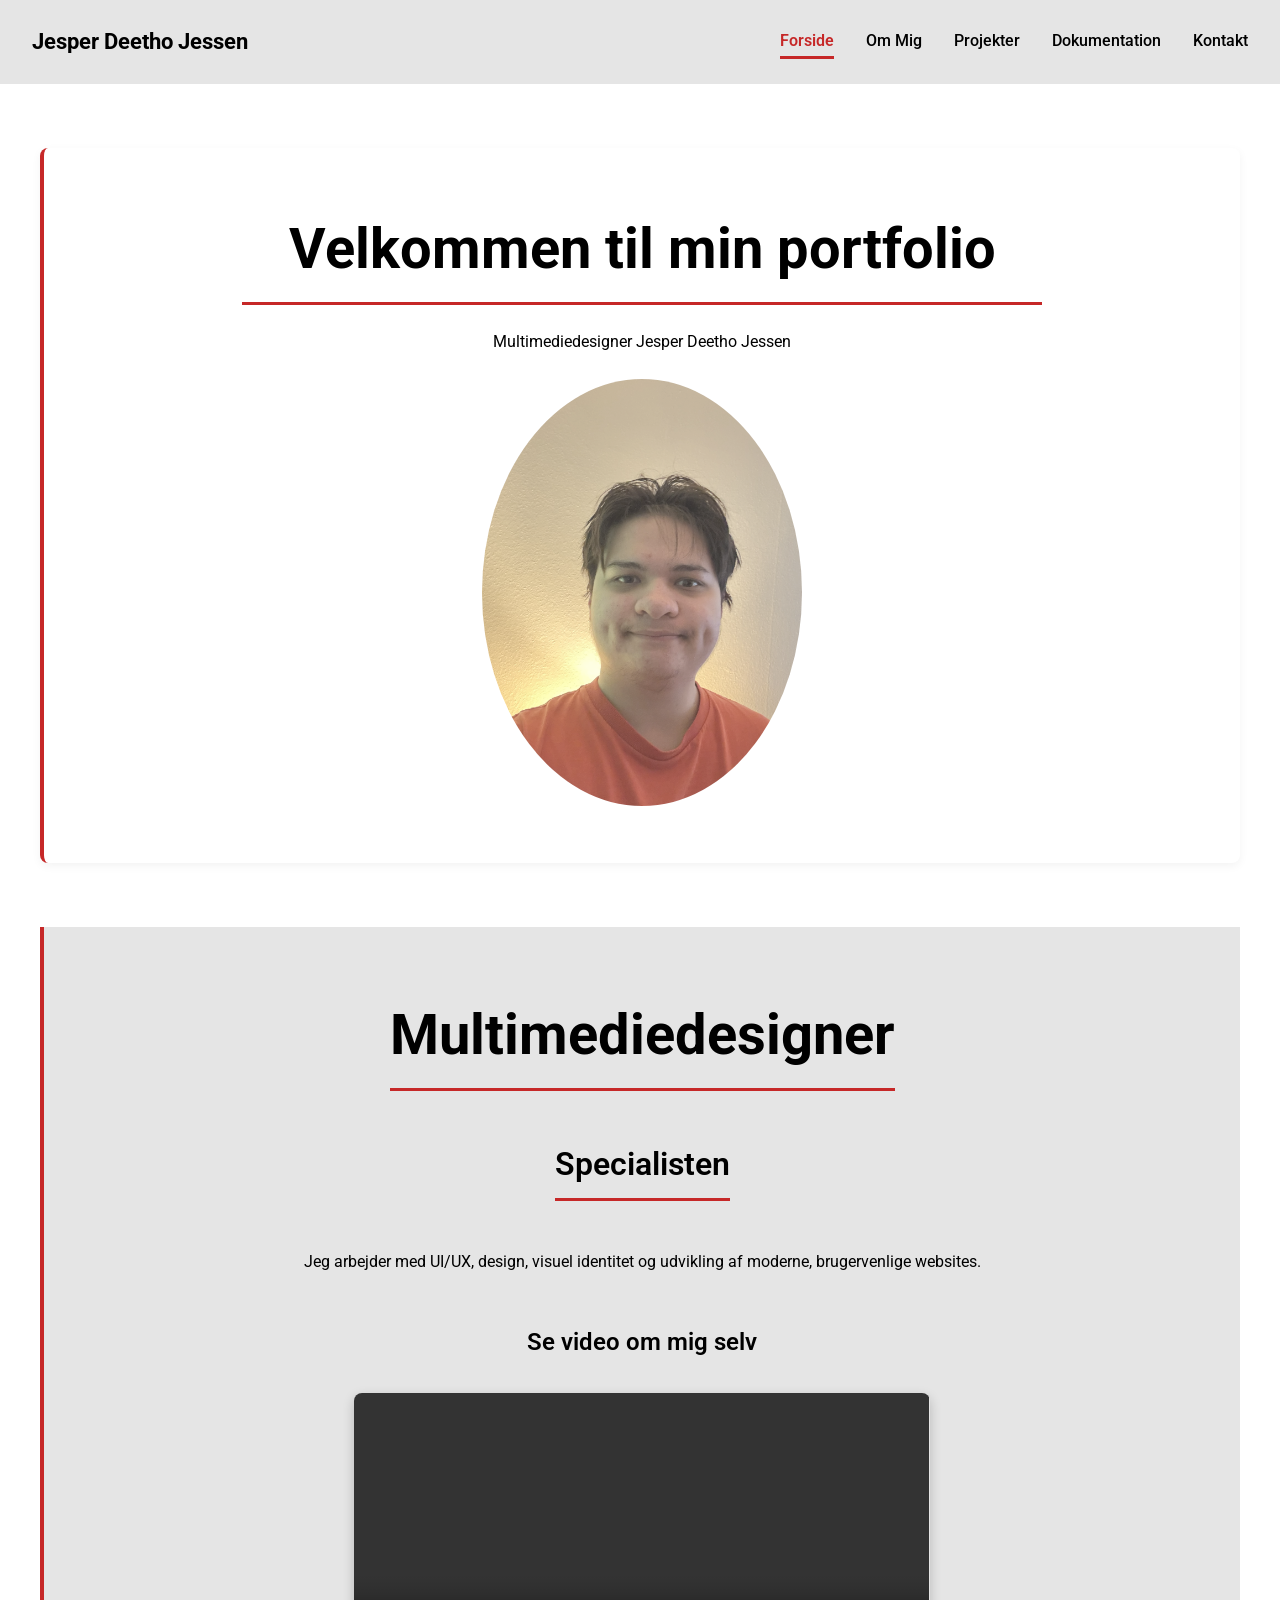
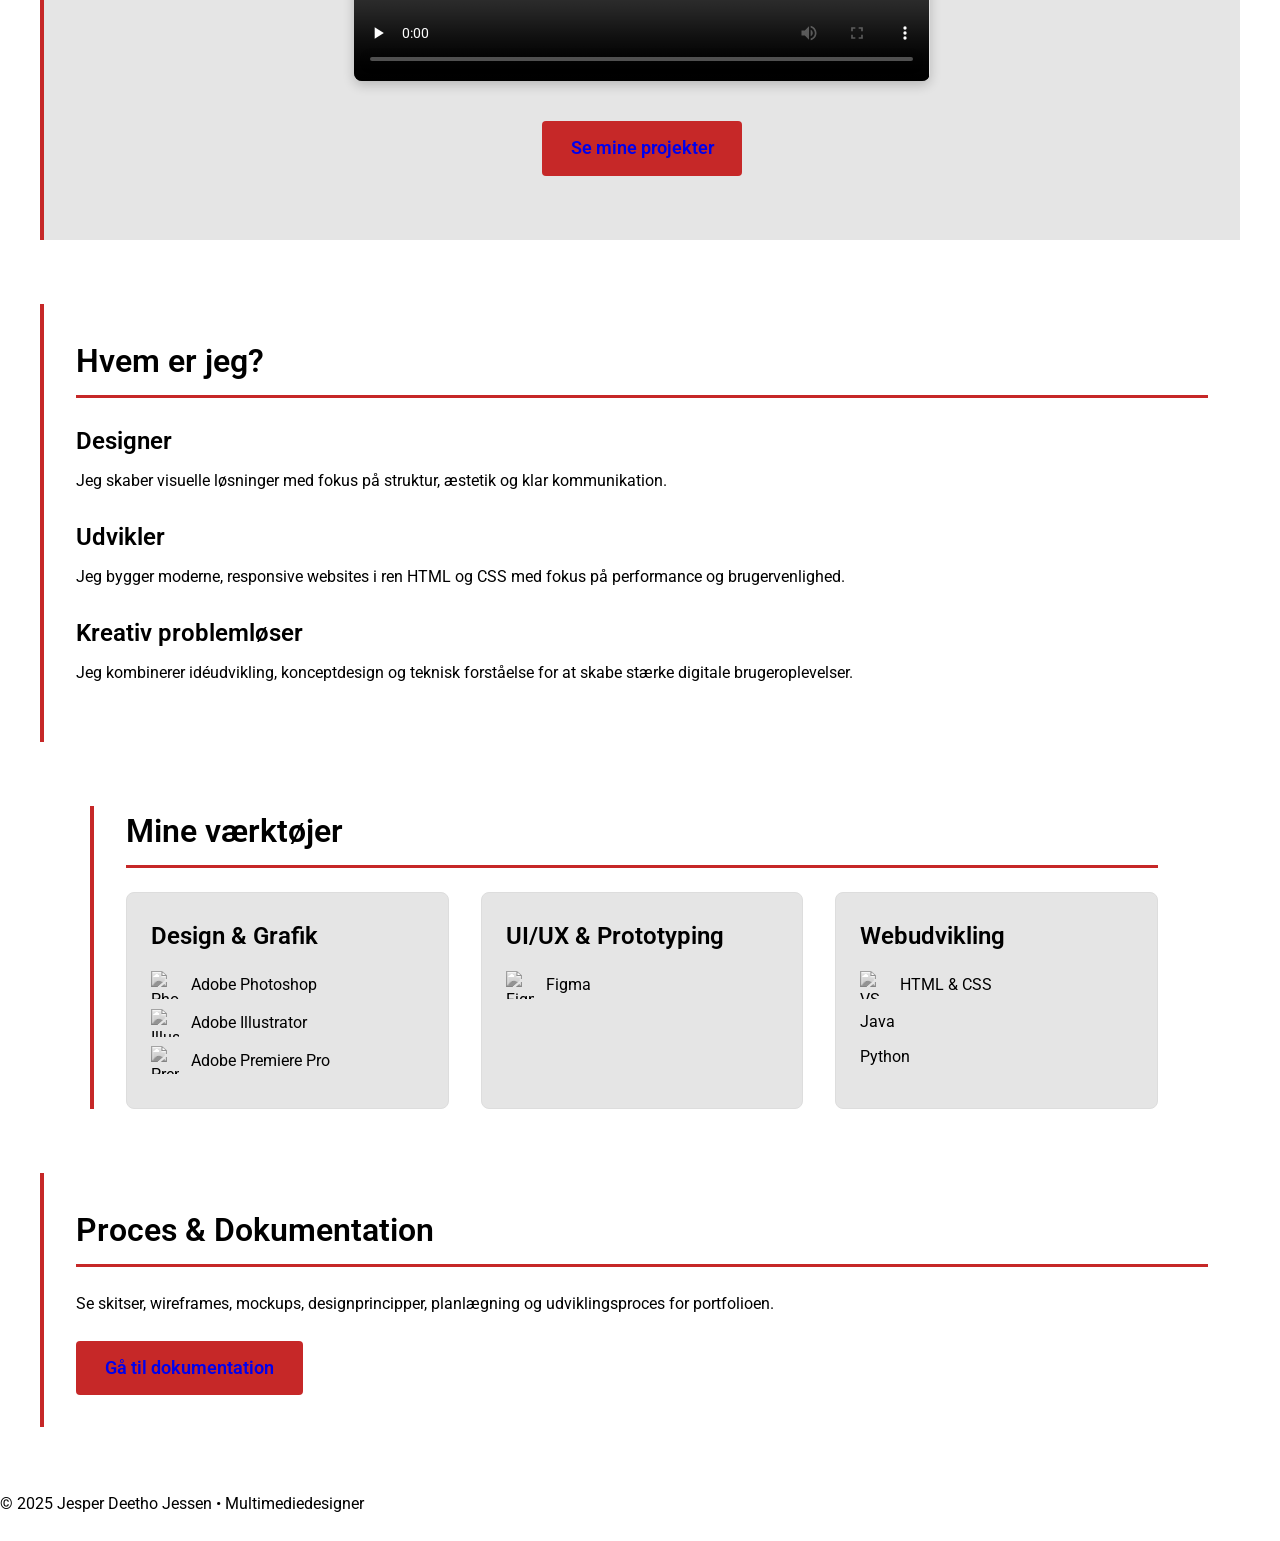
==== html/index.html @ dd0ae9c0 "Første semester eksamensopgave - 2024 portfolie upload" ====
<!DOCTYPE html>
<html lang="en">
  <head>
    <meta charset="UTF-8" />
    <meta name="viewport" content="width=device-width, initial-scale=1.0" />
    <!-- Ref til Google Fonts-->
    <link rel="preconnect" href="https://fonts.googleapis.com" />
    <link rel="preconnect" href="https://fonts.gstatic.com" crossorigin />
    <link
      href="https://fonts.googleapis.com/css2?family=Public+Sans:ital,wght@0,100..900;1,100..900&family=Roboto:ital,wght@0,100..900;1,100..900&display=swap"
      rel="stylesheet"
    />
    <link rel="stylesheet" href="../css/style.css" />

    <title>Forside</title>
  </head>

  <body>
    <header>
      <div class="logo">
        <a href="index.html">Jesper Deetho Jessen</a>
      </div>

      <div class="navigation">
        <a href="index.html" class="active">Forside</a>
        <a href="om-mig.html">Om Mig</a>
        <a href="projekter.html">Projekter</a>
        <a href="dokumentation.html">Dokumentation</a>
        <a href="kontakt.html">Kontakt</a>
      </div>
    </header>

    <section>
      <div class="banner">
        <h1>Velkommen til min portfolio</h1>
        <p>Multimediedesigner Jesper Deetho Jessen</p>
        <img src="../billeder/mig.png" alt="Portrætbillede af mig" />
      </div>
    </section>

    <main>
      <section class="hero">
        <div class="video">
          <h1>Multimediedesigner</h1>
          <h2>Specialisten</h2>
          <p>
            Jeg arbejder med UI/UX, design, visuel identitet og udvikling af
            moderne, brugervenlige websites.
          </p>

          <h3>Se video om mig selv</h3>

          <video controls preload="none" aria-label="video om mig selv">
            <source src="../video/selv-video.mp4" type="video/mp4" />
          </video>

          <a href="projekter.html" class="btn-primary">Se mine projekter</a>
        </div>
      </section>

      <section class="about">
        <div class="section-header">
          <h2>Hvem er jeg?</h2>
        </div>

        <div class="about-grid">
          <article>
            <h3>Designer</h3>
            <p>
              Jeg skaber visuelle løsninger med fokus på struktur, æstetik og
              klar kommunikation.
            </p>
          </article>

          <article>
            <h3>Udvikler</h3>
            <p>
              Jeg bygger moderne, responsive websites i ren HTML og CSS med
              fokus på performance og brugervenlighed.
            </p>
          </article>

          <article>
            <h3>Kreativ problemløser</h3>
            <p>
              Jeg kombinerer idéudvikling, konceptdesign og teknisk forståelse
              for at skabe stærke digitale brugeroplevelser.
            </p>
          </article>
        </div>
      </section>

      <section class="værktøjer">
        <!-- ikoner er hentet fra ChatGPT-->
        <div class="section-header">
          <h2>Mine værktøjer</h2>
        </div>

        <div class="tools-grid">
          <article class="tool-card">
            <h3>Design & Grafik</h3>
            <ul class="tool-list">
              <li>
                <img
                  src="https://cdn.jsdelivr.net/gh/devicons/devicon/icons/photoshop/photoshop-plain.svg"
                  alt="Photoshop ikon"
                />
                Adobe Photoshop
              </li>
              <li>
                <img
                  src="https://cdn.jsdelivr.net/gh/devicons/devicon/icons/illustrator/illustrator-plain.svg"
                  alt="Illustrator ikon"
                />
                Adobe Illustrator
              </li>
              <li>
                <img
                  src="https://cdn.jsdelivr.net/gh/devicons/devicon/icons/premierepro/premierepro-original.svg"
                  alt="Premiere Pro ikon"
                />
                Adobe Premiere Pro
              </li>
            </ul>
          </article>

          <article class="tool-card">
            <h3>UI/UX & Prototyping</h3>
            <ul class="tool-list">
              <li>
                <img
                  src="https://cdn.jsdelivr.net/gh/devicons/devicon/icons/figma/figma-original.svg"
                  alt="Figma ikon"
                />
                Figma
              </li>
            </ul>
          </article>

          <article class="tool-card">
            <h3>Webudvikling</h3>
            <ul class="tool-list">
              <li>
                <img
                  src="https://cdn.jsdelivr.net/gh/devicons/devicon/icons/vscode/vscode-original.svg"
                  alt="VS Code ikon"
                />
                HTML & CSS
              </li>
              <li>Java</li>
              <li>Python</li>
            </ul>
          </article>
        </div>
      </section>

      <section class="dokumentation-link">
        <h2>Proces & Dokumentation</h2>
        <p>
          Se skitser, wireframes, mockups, designprincipper, planlægning og
          udviklingsproces for portfolioen.
        </p>
        <a href="dokumentation.html" class="btn-primary"
          >Gå til dokumentation</a
        >
      </section>
    </main>

    <footer>
      <p>© 2025 Jesper Deetho Jessen • Multimediedesigner</p>
    </footer>
  </body>
</html>
---- css/style.css ----
*,
*::before,
*::after {
  margin: 0;
  padding: 0;
  box-sizing: border-box;
}

/* Smooth scrolling for anchor links */
html {
  scroll-behavior: smooth;
}

/* Her definerer vi variabler, som vi kan genbruge i hele CSS-filen.
Det gør det super nemt at ændre f.eks. farver eller skrifttyper. */
:root {
  /*Primære farver */
  --sort: #000; /* brødtekst og titler */
  --koksgrå: #1a1a1a; /* tekst på mørke baggrund */
  --lys-grå: #e5e5e5; /* sektioner, paneler */
  --hvid: #fff; /* primær baggrund */

  /* Accent farver */
  --rød: #c62828; /* Primær knapper og links */
  --grøn: #2e7d32; /* Hover knapper og links */
  --max-width: 1200px;
  --font-stack: "Roboto", "Franklin Gothic Medium", Tahoma, sans-serif;
}

/* hele sidens indhold*/
body {
  font-family: var(--font-stack);
  color: var(--sort);
  background-color: var(--hvid);
  line-height: 1.6;
  font-size: 16px;
  scroll-behavior: smooth;
}

/* Header og container til at centrere indholdet */
header {
  display: flex;
  background: var(--lys-grå);
  justify-content: space-between;
  align-items: center;
  padding: 1.5rem 2rem;
  position: sticky;
  top: 0;
  z-index: 100; /* Sørger for, at headeren ligger ovenover alt andet indhold */
}

.container {
  display: flex;
  flex-wrap: wrap;
  max-width: 1200px;
  margin: 0 auto;
  padding: 0 2rem;
}

/* Standard sektioner */
section {
  margin: 4rem auto;
  padding: 2rem;
  max-width: var(--max-width);
  border-left: 4px solid var(--rød);
}

/* Ensartede white-box sektioner */
section:not(.hero):not(.banner):not(.værktøjer):not(.about):not(
    .dokumentation-link
  ) {
  background: var(--hvid);
  border-radius: 8px;
  box-shadow: 0 3px 10px rgba(0, 0, 0, 0.05);
}

/* Overskrifter */
section h1,
section h2 {
  border-bottom: 3px solid var(--rød);
  padding-bottom: 0.5rem;
  margin-bottom: 1.5rem;
}

/* Navigation */
.navigation {
  display: flex;
  gap: 2rem;
}

.navigation a {
  color: var(--sort);
  font-weight: 500;
  text-decoration: none;
  position: relative;
  padding-bottom: 2px;
  transition: color 0.25s ease-in-out;
}

/* Hover underline */
.navigation a::after {
  content: "";
  position: absolute;
  left: 0;
  bottom: -3px;
  width: 0%;
  height: 3px;
  background: var(--rød);
  transition: width 0.25s ease-in-out;
}

.navigation a:hover {
  color: var(--rød);
}

.navigation a:hover::after {
  width: 100%;
}

/* Active state */
.navigation a.active {
  color: var(--rød);
  font-weight: 600;
}

.navigation a.active::after {
  width: 100%;
}

.værktøjer {
  margin: 4rem auto;
  max-width: 1100px;
  padding: 0 2rem;
}

.tools-grid {
  display: grid;
  grid-template-columns: repeat(auto-fit, minmax(260px, 1fr));
  gap: 2rem;
}

.tool-card {
  background: var(--lys-grå);
  padding: 1.5rem;
  border-radius: 8px;
  border: 1px solid #ddd;
}

.tool-card h3 {
  margin-bottom: 1rem;
}

.tool-list li {
  list-style: none;
  display: flex;
  align-items: center;
  gap: 0.75rem;
  margin-bottom: 0.6rem;
}

.tool-list img {
  width: 28px;
  height: 28px;
  filter: grayscale(1);
  transition: 0.25s;
}

.tool-list img:hover {
  filter: grayscale(0);
  transform: scale(1.1);
}

.logo {
  display: flex;
}

.logo a {
  text-decoration: none;
  color: var(--sort);
  font-size: 1.4rem;
  font-weight: 700;
}

.btn-primary {
  display: inline-block;
  background: var(--rød);
  padding: 0.8rem 1.8rem;
  border-radius: 4px;
  font-size: 18px;
  text-decoration: none;
  font-weight: 600;
  transition: 0.2s ease-in-out;
}

.btn-primary:hover {
  background: var(--grøn);
}

.btn-secondary {
  display: inline-block;
  background: var(--grøn);
  color: var(--hvid);
  padding: 0.8rem 1.8rem;
  border-radius: 4px;
  font-size: 18px;
  text-decoration: none;
  font-weight: 600;
  transition: 0.2s ease-in-out;
}

.btn-secondary:hover {
  background: var(--rød);
}

.hero {
  position: relative;
  min-height: 70vh;
  display: flex;
  align-items: center;
  justify-content: center;
  background: var(--lys-grå);
  overflow: hidden;
}

.banner {
  max-width: 800px;
  margin: 25px auto;
  text-align: center;
}

.banner img {
  width: 100%;
  max-width: 320px;
  height: auto;
  opacity: 0.8;
  border-radius: 50%;
  object-fit: cover;
  margin: 1rem auto 0;
  display: block;
}

/* Skriften */
h1 {
  font-size: 56px;
  font-weight: 700;
  margin-bottom: 1rem;
}

h2 {
  font-size: 32px;
  font-weight: 600;
  margin-bottom: 1rem;
}

h3 {
  font-size: 24px;
  font-weight: 600;
  margin-bottom: 0.5rem;
}

p {
  font-size: 16px;
  margin-bottom: 1.5rem;
}

a {
  position: relative;
}

a::after {
  content: "";
  position: absolute;
  bottom: -2px;
  left: 0;
  width: 0;
  height: 2px;
  background: var(--rød);
  transition: width 0.3s;
}

a:hover::after {
  width: 100%;
}

/* Video sektion */
.video {
  position: relative;
  text-align: center;
  padding: 2rem;
  z-index: 1;
  display: flex;
  flex-direction: column;
  align-items: center;
  gap: 1.5rem;
  max-width: 900px;
  margin: 0 auto;
}

.video video {
  width: 85%;
  max-width: 650px;
  height: auto;
  border-radius: 8px;
  box-shadow: 0 4px 12px rgba(0, 0, 0, 0.2);
  transition: transform 0.3s ease;
  display: block;
}

/* Når videoen afspilles */
.video video:fullscreen {
  width: 100%;
  max-width: none;
}

.video .btn-primary {
  margin-top: 1rem;
}

.card-image {
  width: 100%;
  height: 180px;
  object-fit: cover;
  border-radius: 6px;
}

/* === Mobiloptimering === */
@media (max-width: 768px) {
  h1 {
    font-size: 40px;
  }

  h2 {
    font-size: 28px;
  }

  .banner img {
    max-width: 250px;
  }

  .video {
    padding: 1.5rem 1rem;
  }

  .video video {
    width: 90%;
    max-width: 100%;
  }
}

@media (max-width: 600px) {
  header {
    flex-direction: column;
    gap: 1rem;
    padding: 1rem;
  }

  .navigation {
    gap: 1.2rem;
    flex-wrap: wrap;
    justify-content: center;
  }

  .navigation a {
    font-size: 0.95rem;
  }

  .banner img {
    max-width: 200px;
  }

  .video video {
    width: 95%;
  }

  h1 {
    font-size: 32px;
  }

  h2 {
    font-size: 24px;
  }
}
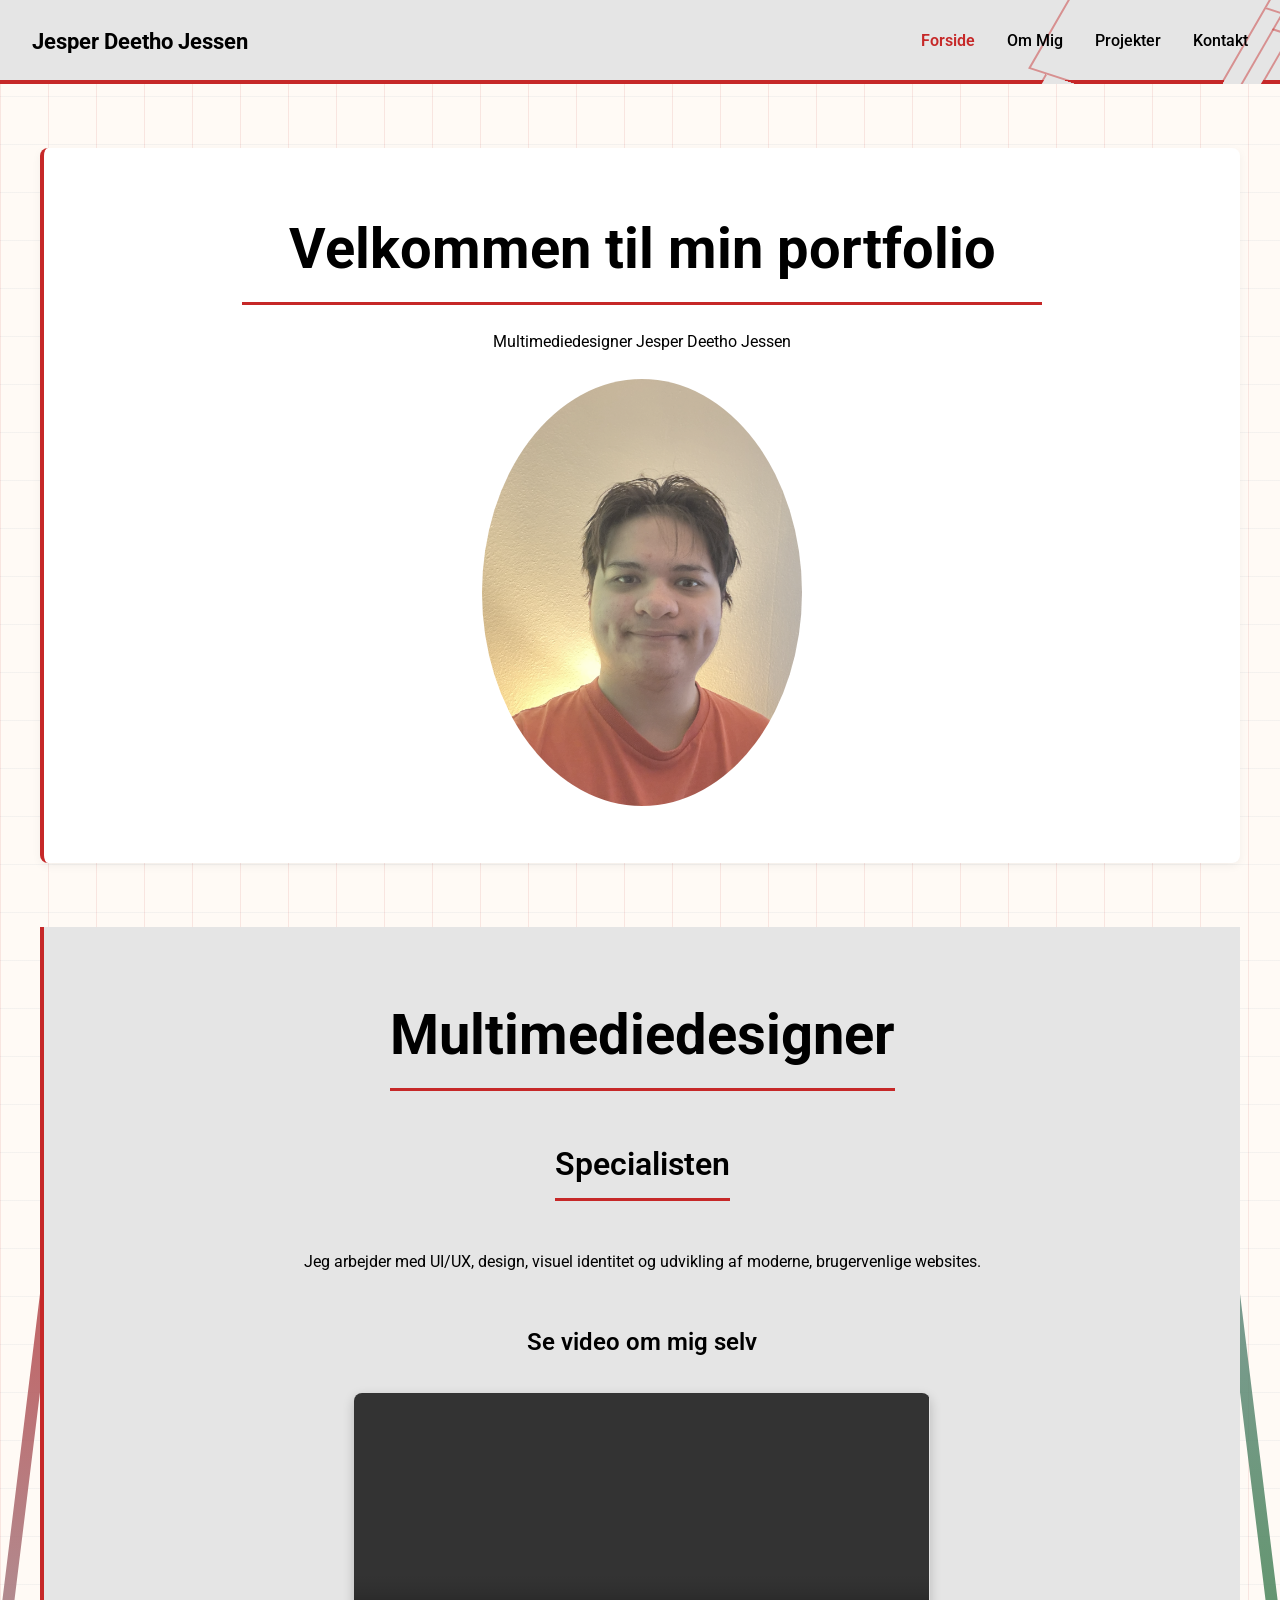
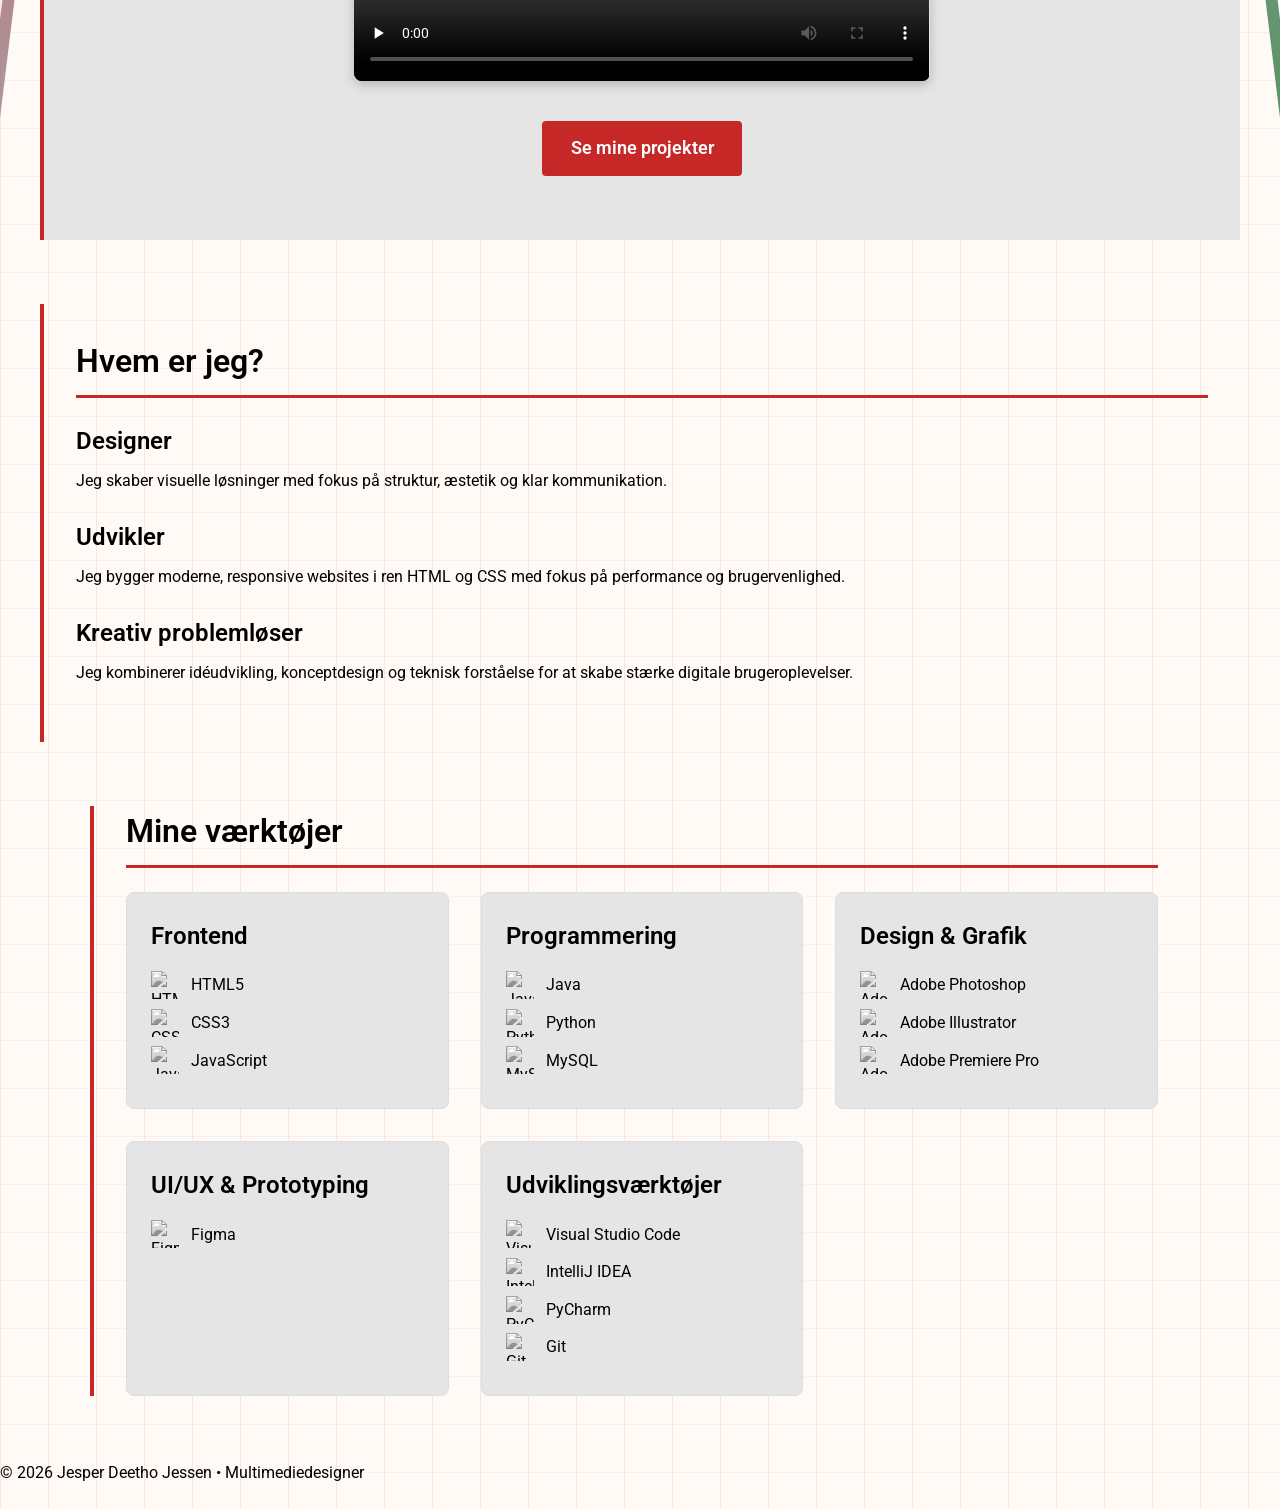
==== commit e58f59a3: "Midlertidlig opdatering projekter fra anden semester Javascript funktionalitet tilføjet" ====
--- a/html/index.html
+++ b/html/index.html
@@ -1,5 +1,5 @@
-<!DOCTYPE html>
-<html lang="en">
+<!doctype html>
+<html lang="da">
   <head>
     <meta charset="UTF-8" />
     <meta name="viewport" content="width=device-width, initial-scale=1.0" />
@@ -16,7 +16,7 @@
   </head>
 
   <body>
-    <header>
+    <header id="site-header">
       <div class="logo">
         <a href="index.html">Jesper Deetho Jessen</a>
       </div>
@@ -25,7 +25,6 @@
         <a href="index.html" class="active">Forside</a>
         <a href="om-mig.html">Om Mig</a>
         <a href="projekter.html">Projekter</a>
-        <a href="dokumentation.html">Dokumentation</a>
         <a href="kontakt.html">Kontakt</a>
       </div>
     </header>
@@ -91,83 +90,20 @@
       </section>
 
       <section class="værktøjer">
-        <!-- ikoner er hentet fra ChatGPT-->
         <div class="section-header">
           <h2>Mine værktøjer</h2>
         </div>
 
-        <div class="tools-grid">
-          <article class="tool-card">
-            <h3>Design & Grafik</h3>
-            <ul class="tool-list">
-              <li>
-                <img
-                  src="https://cdn.jsdelivr.net/gh/devicons/devicon/icons/photoshop/photoshop-plain.svg"
-                  alt="Photoshop ikon"
-                />
-                Adobe Photoshop
-              </li>
-              <li>
-                <img
-                  src="https://cdn.jsdelivr.net/gh/devicons/devicon/icons/illustrator/illustrator-plain.svg"
-                  alt="Illustrator ikon"
-                />
-                Adobe Illustrator
-              </li>
-              <li>
-                <img
-                  src="https://cdn.jsdelivr.net/gh/devicons/devicon/icons/premierepro/premierepro-original.svg"
-                  alt="Premiere Pro ikon"
-                />
-                Adobe Premiere Pro
-              </li>
-            </ul>
-          </article>
-
-          <article class="tool-card">
-            <h3>UI/UX & Prototyping</h3>
-            <ul class="tool-list">
-              <li>
-                <img
-                  src="https://cdn.jsdelivr.net/gh/devicons/devicon/icons/figma/figma-original.svg"
-                  alt="Figma ikon"
-                />
-                Figma
-              </li>
-            </ul>
-          </article>
-
-          <article class="tool-card">
-            <h3>Webudvikling</h3>
-            <ul class="tool-list">
-              <li>
-                <img
-                  src="https://cdn.jsdelivr.net/gh/devicons/devicon/icons/vscode/vscode-original.svg"
-                  alt="VS Code ikon"
-                />
-                HTML & CSS
-              </li>
-              <li>Java</li>
-              <li>Python</li>
-            </ul>
-          </article>
-        </div>
-      </section>
-
-      <section class="dokumentation-link">
-        <h2>Proces & Dokumentation</h2>
-        <p>
-          Se skitser, wireframes, mockups, designprincipper, planlægning og
-          udviklingsproces for portfolioen.
-        </p>
-        <a href="dokumentation.html" class="btn-primary"
-          >Gå til dokumentation</a
-        >
+        <div class="tools-grid" id="tools-grid"></div>
       </section>
     </main>
 
-    <footer>
+    <footer id="site-footer">
       <p>© 2025 Jesper Deetho Jessen • Multimediedesigner</p>
     </footer>
+
+    <script src="../js/header.js"></script>
+    <script src="../js/footer.js"></script>
+    <script src="../js/index.js"></script>
   </body>
 </html>
--- a/css/style.css
+++ b/css/style.css
@@ -17,24 +17,90 @@
   /*Primære farver */
   --sort: #000; /* brødtekst og titler */
   --koksgrå: #1a1a1a; /* tekst på mørke baggrund */
-  --lys-grå: #e5e5e5; /* sektioner, paneler */
+  --lys-grå: #f4e3d2; /* sektioner, paneler */
   --hvid: #fff; /* primær baggrund */
 
   /* Accent farver */
-  --rød: #c62828; /* Primær knapper og links */
-  --grøn: #2e7d32; /* Hover knapper og links */
+  --rød: #d2691e; /* Primær knapper og links */
+  --grøn: #bf8c00; /* Hover knapper og links */
+  --blå: #8c5a3c;
+  --gul: #bf8c00;
   --max-width: 1200px;
   --font-stack: "Roboto", "Franklin Gothic Medium", Tahoma, sans-serif;
+}
+
+:root[data-season="winter"] {
+  --lys-grå: #e5e5e5;
+  --rød: #c62828;
+  --grøn: #2e7d32;
+  --blå: #78909c;
+  --gul: #90a4ae;
+}
+
+:root[data-season="spring"] {
+  --lys-grå: #e5f1e7;
+  --rød: #4f8f6b;
+  --grøn: #6bb6a6;
+  --blå: #6bb6a6;
+  --gul: #a5d6a7;
+}
+
+:root[data-season="summer"] {
+  --lys-grå: #fff4d6;
+  --rød: #d97706;
+  --grøn: #fbc02d;
+  --blå: #e29b35;
+  --gul: #f5deb3;
 }
 
 /* hele sidens indhold*/
 body {
   font-family: var(--font-stack);
   color: var(--sort);
-  background-color: var(--hvid);
+  background-color: #fffaf5;
+  background-image:
+    linear-gradient(
+      90deg,
+      color-mix(in srgb, var(--rød) 10%, transparent) 1px,
+      transparent 1px
+    ),
+    linear-gradient(
+      color-mix(in srgb, var(--blå) 8%, transparent) 1px,
+      transparent 1px
+    );
+  background-size: 48px 48px;
   line-height: 1.6;
   font-size: 16px;
   scroll-behavior: smooth;
+}
+
+main {
+  position: relative;
+  isolation: isolate;
+}
+
+main::before,
+main::after {
+  content: "";
+  position: absolute;
+  width: 12px;
+  height: 42%;
+  top: 8rem;
+  z-index: -1;
+  border-radius: 6px;
+  opacity: 0.85;
+}
+
+main::before {
+  left: max(1rem, calc((100vw - var(--max-width)) / 2 - 2rem));
+  background: linear-gradient(180deg, var(--rød), var(--gul));
+  transform: rotate(7deg);
+}
+
+main::after {
+  right: max(1rem, calc((100vw - var(--max-width)) / 2 - 2rem));
+  background: linear-gradient(180deg, var(--blå), var(--grøn));
+  transform: rotate(-7deg);
 }
 
 /* Header og container til at centrere indholdet */
@@ -47,11 +113,37 @@
   position: sticky;
   top: 0;
   z-index: 100; /* Sørger for, at headeren ligger ovenover alt andet indhold */
+  overflow: hidden;
+}
+
+header::before {
+  content: "";
+  position: absolute;
+  inset: auto 0 0;
+  height: 4px;
+  background: var(--rød);
+  z-index: 0;
+}
+
+header::after {
+  content: "";
+  position: absolute;
+  top: -45px;
+  right: 3%;
+  width: 180px;
+  height: 150px;
+  border: 2px solid color-mix(in srgb, var(--rød) 45%, transparent);
+  transform: rotate(18deg) skewX(-12deg);
+  box-shadow:
+    18px 18px 0 -2px var(--lys-grå),
+    18px 18px 0 0 color-mix(in srgb, var(--rød) 45%, transparent),
+    36px 36px 0 -2px var(--lys-grå),
+    36px 36px 0 0 color-mix(in srgb, var(--rød) 45%, transparent);
+  pointer-events: none;
+  z-index: 0;
 }
 
 .container {
-  display: flex;
-  flex-wrap: wrap;
   max-width: 1200px;
   margin: 0 auto;
   padding: 0 2rem;
@@ -65,10 +157,46 @@
   border-left: 4px solid var(--rød);
 }
 
+.project-grid {
+  display: grid;
+  grid-template-columns: repeat(2, minmax(0, 1fr));
+  gap: 2rem;
+  width: 100%;
+}
+
+.project-filters {
+  display: flex;
+  gap: 1rem;
+  flex-wrap: wrap;
+  margin-bottom: 2rem;
+}
+
+.project-filters button {
+  border: none;
+  background: var(--lys-grå);
+  color: var(--sort);
+  padding: 0.7rem 1.2rem;
+  border-radius: 6px;
+  font-family: inherit;
+  font-weight: 600;
+  cursor: pointer;
+}
+
+.project-filters button:hover,
+.project-filters button.active {
+  background: var(--rød);
+  color: var(--hvid);
+}
+.card {
+  background: var(--hvid);
+  border-radius: 10px;
+  padding: 1.5rem;
+  box-shadow: 0 3px 10px rgba(0, 0, 0, 0.08);
+  overflow: hidden;
+}
+
 /* Ensartede white-box sektioner */
-section:not(.hero):not(.banner):not(.værktøjer):not(.about):not(
-    .dokumentation-link
-  ) {
+section:not(.hero):not(.banner):not(.værktøjer):not(.about) {
   background: var(--hvid);
   border-radius: 8px;
   box-shadow: 0 3px 10px rgba(0, 0, 0, 0.05);
@@ -86,6 +214,8 @@
 .navigation {
   display: flex;
   gap: 2rem;
+  position: relative;
+  z-index: 1;
 }
 
 .navigation a {
@@ -172,6 +302,8 @@
 
 .logo {
   display: flex;
+  position: relative;
+  z-index: 1;
 }
 
 .logo a {
@@ -184,12 +316,16 @@
 .btn-primary {
   display: inline-block;
   background: var(--rød);
+  color: var(--hvid);
   padding: 0.8rem 1.8rem;
+  border: none;
   border-radius: 4px;
+  font-family: inherit;
   font-size: 18px;
   text-decoration: none;
   font-weight: 600;
-  transition: 0.2s ease-in-out;
+  cursor: pointer;
+  transition: background-color 0.2s ease-in-out;
 }
 
 .btn-primary:hover {
@@ -201,11 +337,14 @@
   background: var(--grøn);
   color: var(--hvid);
   padding: 0.8rem 1.8rem;
+  border: none;
   border-radius: 4px;
+  font-family: inherit;
   font-size: 18px;
   text-decoration: none;
   font-weight: 600;
-  transition: 0.2s ease-in-out;
+  cursor: pointer;
+  transition: background-color 0.2s ease-in-out;
 }
 
 .btn-secondary:hover {
@@ -267,7 +406,7 @@
   position: relative;
 }
 
-a::after {
+a:not(.btn-primary):not(.btn-secondary):not(.figma-link)::after {
   content: "";
   position: absolute;
   bottom: -2px;
@@ -278,7 +417,7 @@
   transition: width 0.3s;
 }
 
-a:hover::after {
+a:not(.btn-primary):not(.btn-secondary):not(.figma-link):hover::after {
   width: 100%;
 }
 
@@ -318,9 +457,13 @@
 
 .card-image {
   width: 100%;
-  height: 180px;
-  object-fit: cover;
-  border-radius: 6px;
+  aspect-ratio: 16 / 9;
+  object-fit: contain;
+  object-position: center;
+  display: block;
+  margin: 1rem 0;
+  background: #f5f5f5;
+  border-radius: 8px;
 }
 
 /* === Mobiloptimering === */
@@ -331,6 +474,9 @@
 
   h2 {
     font-size: 28px;
+  }
+  .project-grid {
+    grid-template-columns: 1fr;
   }
 
   .banner img {
